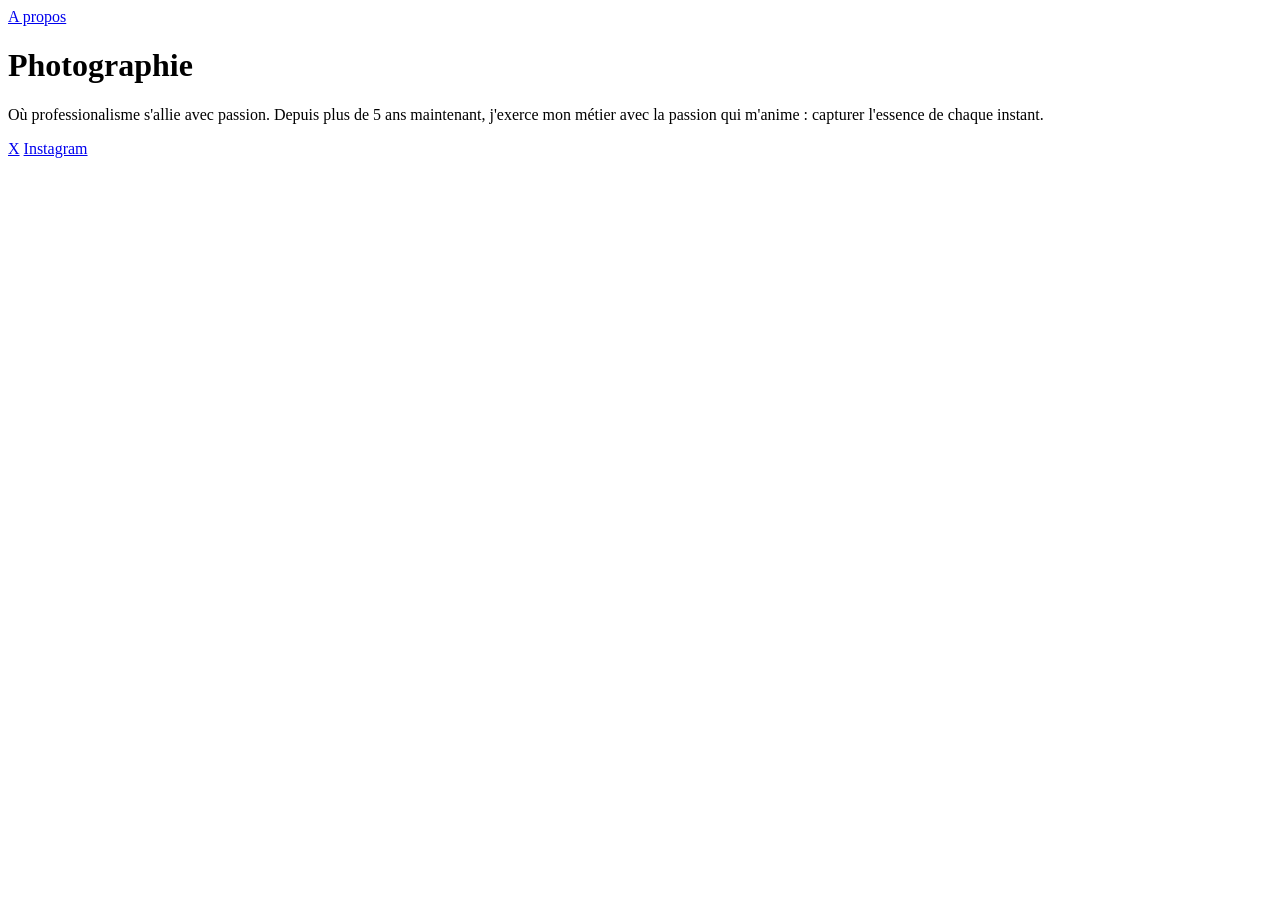
==== index.html @ 4798edad "index et demo" ====
<!doctype html>
<html lang="fr">
  <head>
    <meta charset="UTF-8" />
    <meta name="viewport" content="width=device-width, initial-scale=1.0" />
    <title>Accueil - Robbie Lens Photographie</title>
  </head>

  <body>
     <a href="demo/a-propos.html">A propos</a>
    <h1>Photographie</h1>
     
    
      <p>
      Où professionalisme s'allie avec passion. Depuis plus de 5 ans maintenant,
      j'exerce mon métier avec la passion qui m'anime : capturer l'essence de
      chaque instant.
    </p>
      <a href="https://x.com" target="_blank">X</a>
      <a href="https://instagram.com" target="_blank">Instagram</a>
  </body>
</html>
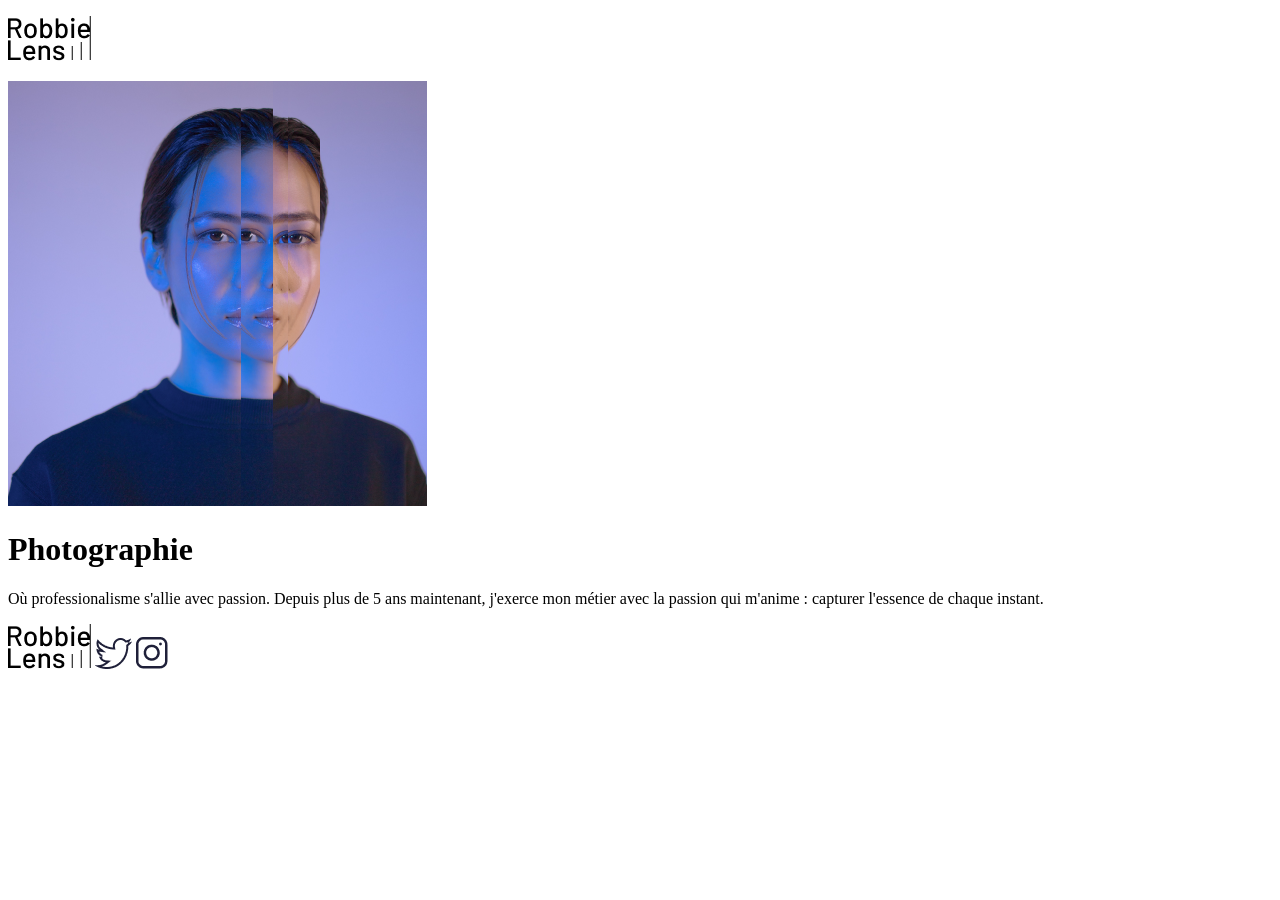
==== commit 9df2fc05: "index demo images" ====
--- a/index.html
+++ b/index.html
@@ -7,16 +7,32 @@
   </head>
 
   <body>
-     <a href="demo/a-propos.html">A propos</a>
+    <p>
+      <a href="demo/a-propos.html"
+        ><img src="images/logo.png" alt="À propos" title="À propos"
+      /></a>
+    </p>
+    <picture>
+      <img src="images/robbie-lens.png" alt="Robbie Lens" title="Robbie Lens" />
+    </picture>
+
     <h1>Photographie</h1>
-     
-    
-      <p>
+
+    <p>
       Où professionalisme s'allie avec passion. Depuis plus de 5 ans maintenant,
       j'exerce mon métier avec la passion qui m'anime : capturer l'essence de
       chaque instant.
     </p>
-      <a href="https://x.com" target="_blank">X</a>
-      <a href="https://instagram.com" target="_blank">Instagram</a>
+
+    <a href="demo/a-propos.html"
+      ><img src="images/logo.png" alt="À propos" title="À propos"
+    /></a>
+    <a href="https://x.com" target="_blank"
+      ><img src="images/twitter.png" alt="X" title="X"
+    /></a>
+    <a href="https://instagram.com" target="_blank"
+      ><img src="images/instagram.png" alt="Instagram" title="Instagram"
+    /></a>
+    <p></p>
   </body>
 </html>
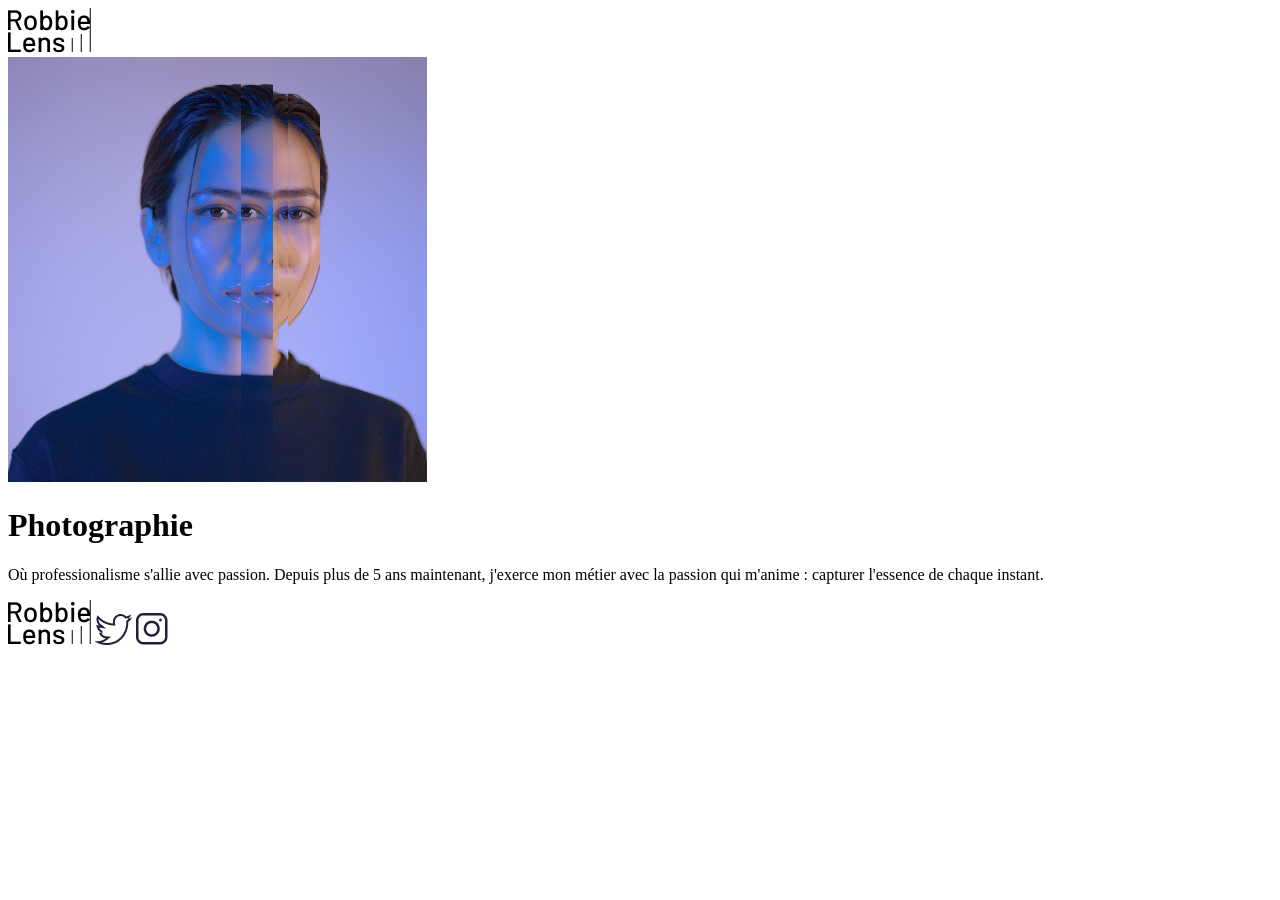
==== commit 8d15bf10: "index remise a jour des liens, color liens black, div logo accueil a propos haut et bas de page" ====
--- a/index.html
+++ b/index.html
@@ -3,17 +3,18 @@
   <head>
     <meta charset="UTF-8" />
     <meta name="viewport" content="width=device-width, initial-scale=1.0" />
+    <link rel="stylesheet" href="style.css">
     <title>Accueil - Robbie Lens Photographie</title>
   </head>
 
   <body>
-    <p>
-      <a href="demo/a-propos.html"
+    <div class="logo-lien-container">
+         <a href="demo/a-propos.html"
         ><img src="images/logo.png" alt="À propos" title="À propos"
       /></a>
-    </p>
+    </div>
     <picture>
-      <img src="images/robbie-lens.png" alt="Robbie Lens" title="Robbie Lens" />
+      <img src="images/robbie-lens.png" alt="Robbie Lens" title="Robbie Lens">
     </picture>
 
     <h1>Photographie</h1>
@@ -23,7 +24,7 @@
       j'exerce mon métier avec la passion qui m'anime : capturer l'essence de
       chaque instant.
     </p>
-
+    <div class="liens-container">
     <a href="demo/a-propos.html"
       ><img src="images/logo.png" alt="À propos" title="À propos"
     /></a>
@@ -33,6 +34,7 @@
     <a href="https://instagram.com" target="_blank"
       ><img src="images/instagram.png" alt="Instagram" title="Instagram"
     /></a>
-    <p></p>
+    </div>
+   
   </body>
 </html>
--- a/style.css
+++ b/style.css
@@ -0,0 +1,5 @@
+a {
+  color:oklch(0% 0 0);
+}
+
+
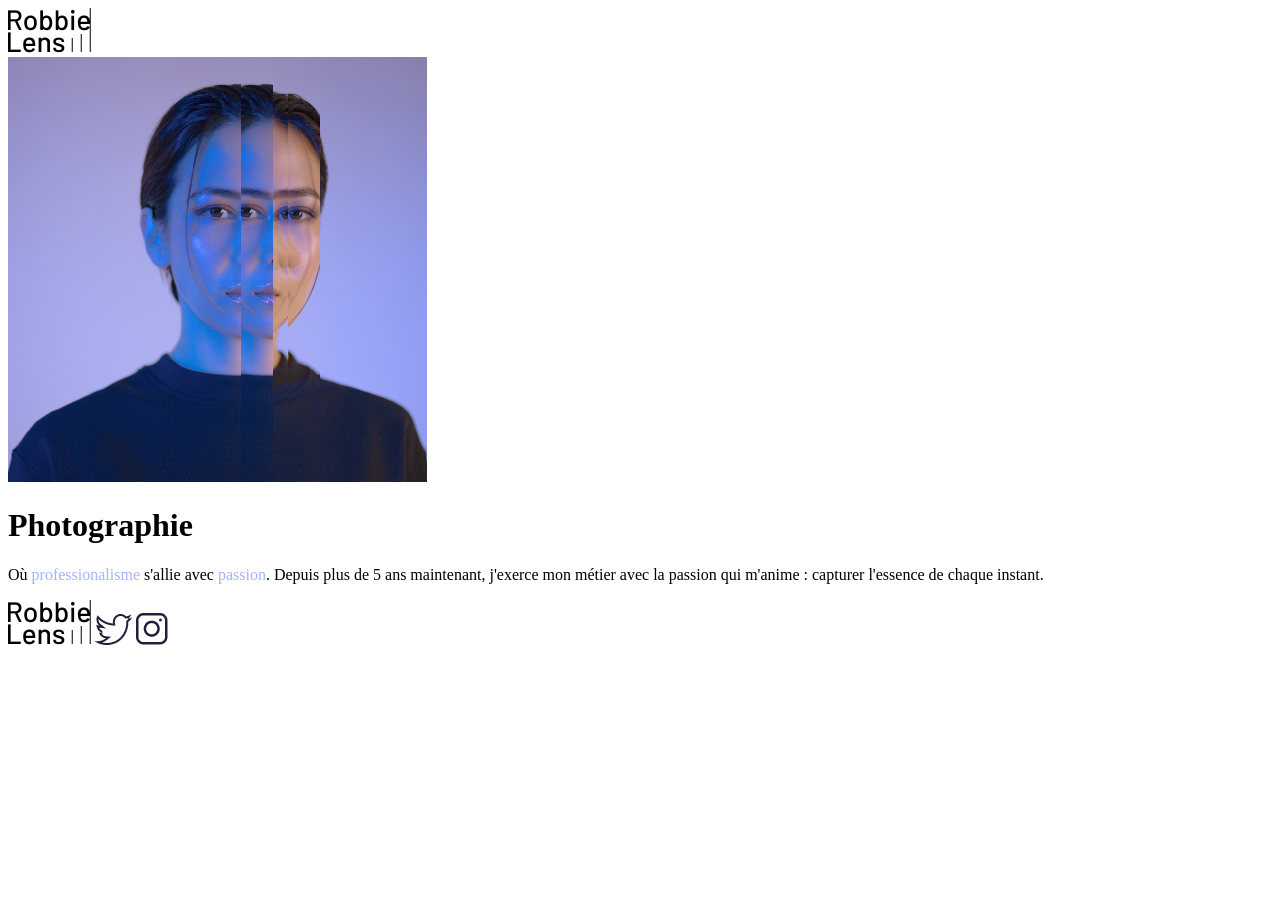
==== commit 18709ce5: "changement index et css" ====
--- a/index.html
+++ b/index.html
@@ -20,7 +20,7 @@
     <h1>Photographie</h1>
 
     <p>
-      Où professionalisme s'allie avec passion. Depuis plus de 5 ans maintenant,
+      Où <span class="highlight">professionalisme </span>s'allie avec <span class="highlight">passion</span>. Depuis plus de 5 ans maintenant,
       j'exerce mon métier avec la passion qui m'anime : capturer l'essence de
       chaque instant.
     </p>
--- a/style.css
+++ b/style.css
@@ -1,5 +1,7 @@
 a {
-  color:oklch(0% 0 0);
+  color:#000000;
 }
 
-
+.highlight {
+  color: #a5b4fc;
+}
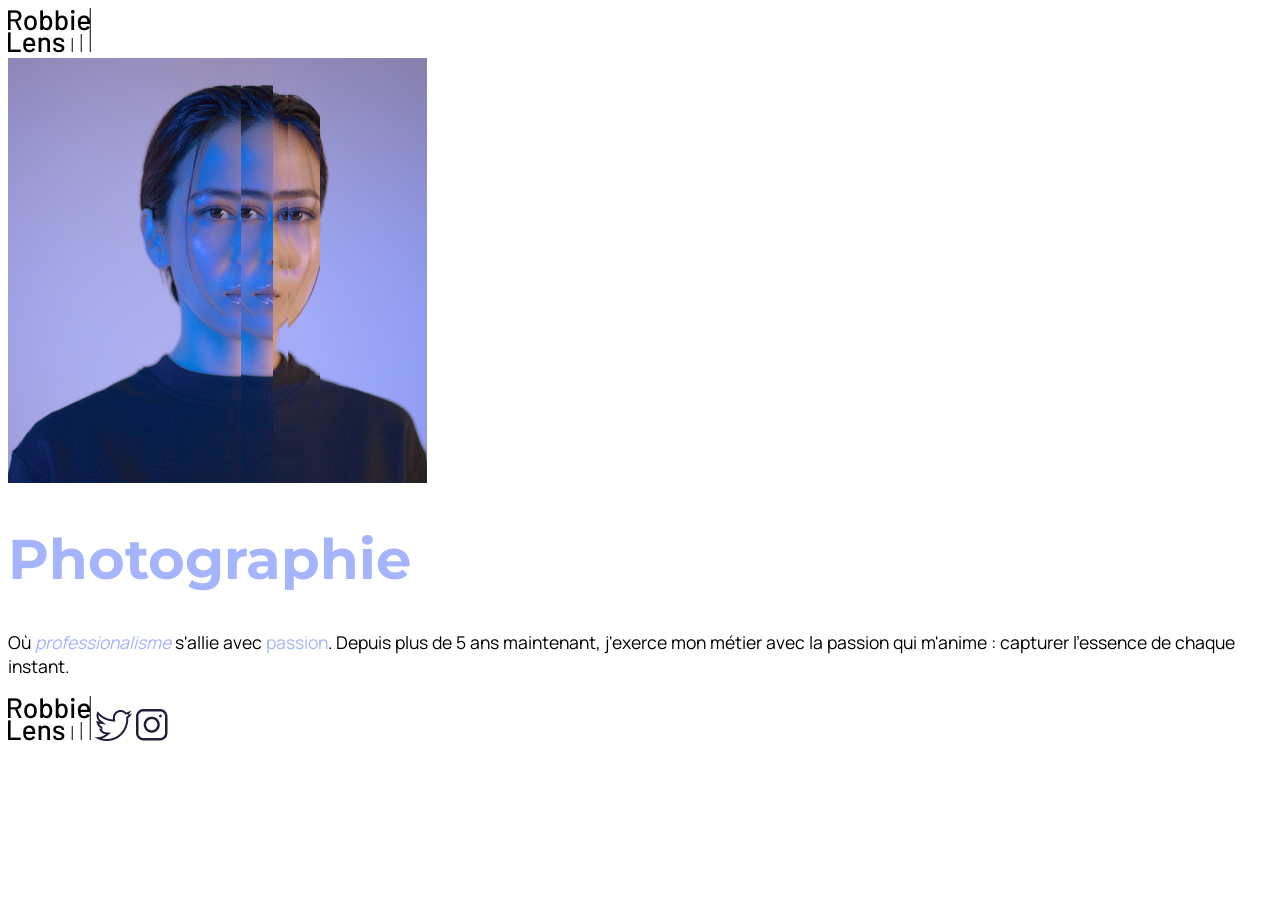
==== commit ce5a270e: "titre h1 p liste liens  font, size, couleur enlever souligne et a ajouter em a la place de span" ====
--- a/index.html
+++ b/index.html
@@ -3,6 +3,10 @@
   <head>
     <meta charset="UTF-8" />
     <meta name="viewport" content="width=device-width, initial-scale=1.0" />
+    <link rel="preconnect" href="https://fonts.googleapis.com">
+    <link rel="preconnect" href="https://fonts.gstatic.com" crossorigin>
+    <link href="https://fonts.googleapis.com/css2?family=Montserrat:ital,wght@0,100..900;1,100..900&display=swap" rel="stylesheet">
+    <link href="https://fonts.googleapis.com/css2?family=Manrope:wght@200..800&family=Montserrat:ital,wght@0,100..900;1,100..900&display=swap" rel="stylesheet">
     <link rel="stylesheet" href="style.css">
     <title>Accueil - Robbie Lens Photographie</title>
   </head>
@@ -20,7 +24,7 @@
     <h1>Photographie</h1>
 
     <p>
-      Où <span class="highlight">professionalisme </span>s'allie avec <span class="highlight">passion</span>. Depuis plus de 5 ans maintenant,
+      Où <em class="highlight">professionalisme </em>s'allie avec <span class="highlight">passion</span>. Depuis plus de 5 ans maintenant,
       j'exerce mon métier avec la passion qui m'anime : capturer l'essence de
       chaque instant.
     </p>
--- a/style.css
+++ b/style.css
@@ -1,5 +1,24 @@
+h1{
+  font-family: Montserrat;
+  font-size: 3.5em;
+  color: #a5b4fc;
+}
+
+p, ul, a {
+  font-family: Manrope;
+  }
+
+p {
+    font-size: 1.1em;
+  }
+
+
+
+
 a {
   color:#000000;
+  font-size: 1em;
+  text-decoration: none;
 }
 
 .highlight {
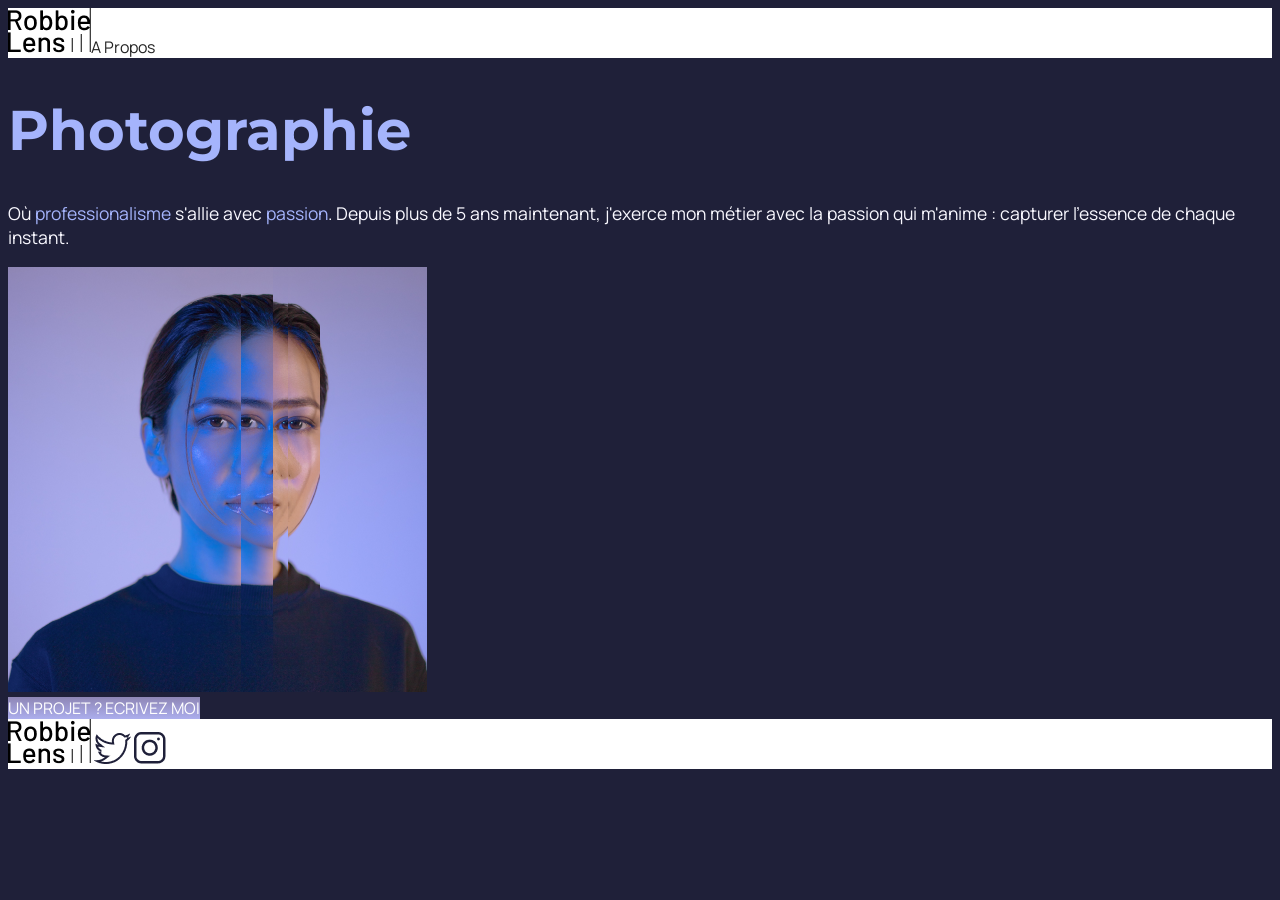
==== commit 9f426f25: "changements" ====
--- a/index.html
+++ b/index.html
@@ -1,44 +1,50 @@
-<!doctype html>
-<html lang="fr">
-  <head>
-    <meta charset="UTF-8" />
-    <meta name="viewport" content="width=device-width, initial-scale=1.0" />
-    <link rel="preconnect" href="https://fonts.googleapis.com">
-    <link rel="preconnect" href="https://fonts.gstatic.com" crossorigin>
-    <link href="https://fonts.googleapis.com/css2?family=Montserrat:ital,wght@0,100..900;1,100..900&display=swap" rel="stylesheet">
-    <link href="https://fonts.googleapis.com/css2?family=Manrope:wght@200..800&family=Montserrat:ital,wght@0,100..900;1,100..900&display=swap" rel="stylesheet">
-    <link rel="stylesheet" href="style.css">
-    <title>Accueil - Robbie Lens Photographie</title>
-  </head>
-
-  <body>
-    <div class="logo-lien-container">
-         <a href="demo/a-propos.html"
-        ><img src="images/logo.png" alt="À propos" title="À propos"
-      /></a>
-    </div>
-    <picture>
-      <img src="images/robbie-lens.png" alt="Robbie Lens" title="Robbie Lens">
-    </picture>
-
-    <h1>Photographie</h1>
-
-    <p>
-      Où <em class="highlight">professionalisme </em>s'allie avec <span class="highlight">passion</span>. Depuis plus de 5 ans maintenant,
-      j'exerce mon métier avec la passion qui m'anime : capturer l'essence de
-      chaque instant.
-    </p>
-    <div class="liens-container">
-    <a href="demo/a-propos.html"
-      ><img src="images/logo.png" alt="À propos" title="À propos"
-    /></a>
-    <a href="https://x.com" target="_blank"
-      ><img src="images/twitter.png" alt="X" title="X"
-    /></a>
-    <a href="https://instagram.com" target="_blank"
-      ><img src="images/instagram.png" alt="Instagram" title="Instagram"
-    /></a>
-    </div>
-   
-  </body>
-</html>
+<!doctype html>
+<html lang="fr">
+  <head>
+    <meta charset="UTF-8" />
+    <meta name="viewport" content="width=device-width, initial-scale=1.0" />
+    <link rel="preconnect" href="https://fonts.googleapis.com" />
+    <link rel="preconnect" href="https://fonts.gstatic.com" crossorigin />
+    <link
+      href="https://fonts.googleapis.com/css2?family=Montserrat:ital,wght@0,100..900;1,100..900&display=swap"
+      rel="stylesheet"
+    />
+    <link
+      href="https://fonts.googleapis.com/css2?family=Manrope:wght@200..800&family=Montserrat:ital,wght@0,100..900;1,100..900&display=swap"
+      rel="stylesheet"
+    />
+    <link rel="stylesheet" href="style.css" />
+    <title>Accueil - Robbie Lens Photographie</title>
+  </head>
+
+  <body>
+    <div class="entete">
+      <a href="demo/a-propos.html"
+        ><img src="/images/logo.png" alt="À propos" title="À propos" />A
+        Propos</a
+      >
+    </div>
+    <h1>Photographie</h1>
+    <p>
+      Où <em>professionalisme </em>s'allie avec <em>passion</em>. Depuis plus de
+      5 ans maintenant, j'exerce mon métier avec la passion qui m'anime :
+      capturer l'essence de chaque instant.
+    </p>
+    <img src="/images/robbie-lens.png" alt="Robbie Lens" title="Robbie Lens" />
+
+    <div>
+      <a href="#" class="contacte">UN PROJET ? ECRIVEZ MOI</a>
+    </div>
+    <div class="pied-de-page">
+      <a href="demo/a-propos.html"
+        ><img src="/images/logo.png" alt="À propos" title="À propos"
+      /></a>
+      <a href="https://x.com" target="_blank"
+        ><img src="/images/twitter.png" alt="X" title="X"
+      /></a>
+      <a href="https://instagram.com" target="_blank"
+        ><img src="/images/instagram.png" alt="Instagram" title="Instagram"
+      /></a>
+    </div>
+  </body>
+</html>
--- a/style.css
+++ b/style.css
@@ -1,26 +1,43 @@
-h1{
-  font-family: Montserrat;
-  font-size: 3.5em;
-  color: #a5b4fc;
-}
-
-p, ul, a {
-  font-family: Manrope;
-  }
-
-p {
-    font-size: 1.1em;
-  }
-
-
-
-
-a {
-  color:#000000;
-  font-size: 1em;
-  text-decoration: none;
-}
-
-.highlight {
-  color: #a5b4fc;
-}
+body {
+  font-family: 'Manrope', sans-serif;
+  font-size: 1.em;
+  background-color: #1f2039;
+}
+
+a {
+  color:#242424;
+  text-decoration: none;
+}
+
+em {
+  color: #a5b4fc;
+  font-style: normal;
+}
+
+
+h1 {
+  font-family: Montserrat, sans-serif;
+  font-size: 3.5em;
+  color: #a5b4fc;
+}
+
+h2 {
+  color: #f9f8ff;
+  
+}
+p, li {
+  font-size: 1.1em;
+  color: #f9f8ff;
+
+  }
+
+/*liens haut et bas de page*/
+.entete, .pied-de-page {
+  background-color: #ffffff;
+}
+
+/*Projet index et écrivez moi a propos*/
+.contacte {
+  background: linear-gradient(#8e86b5, #acaeed);
+  color: white;
+}
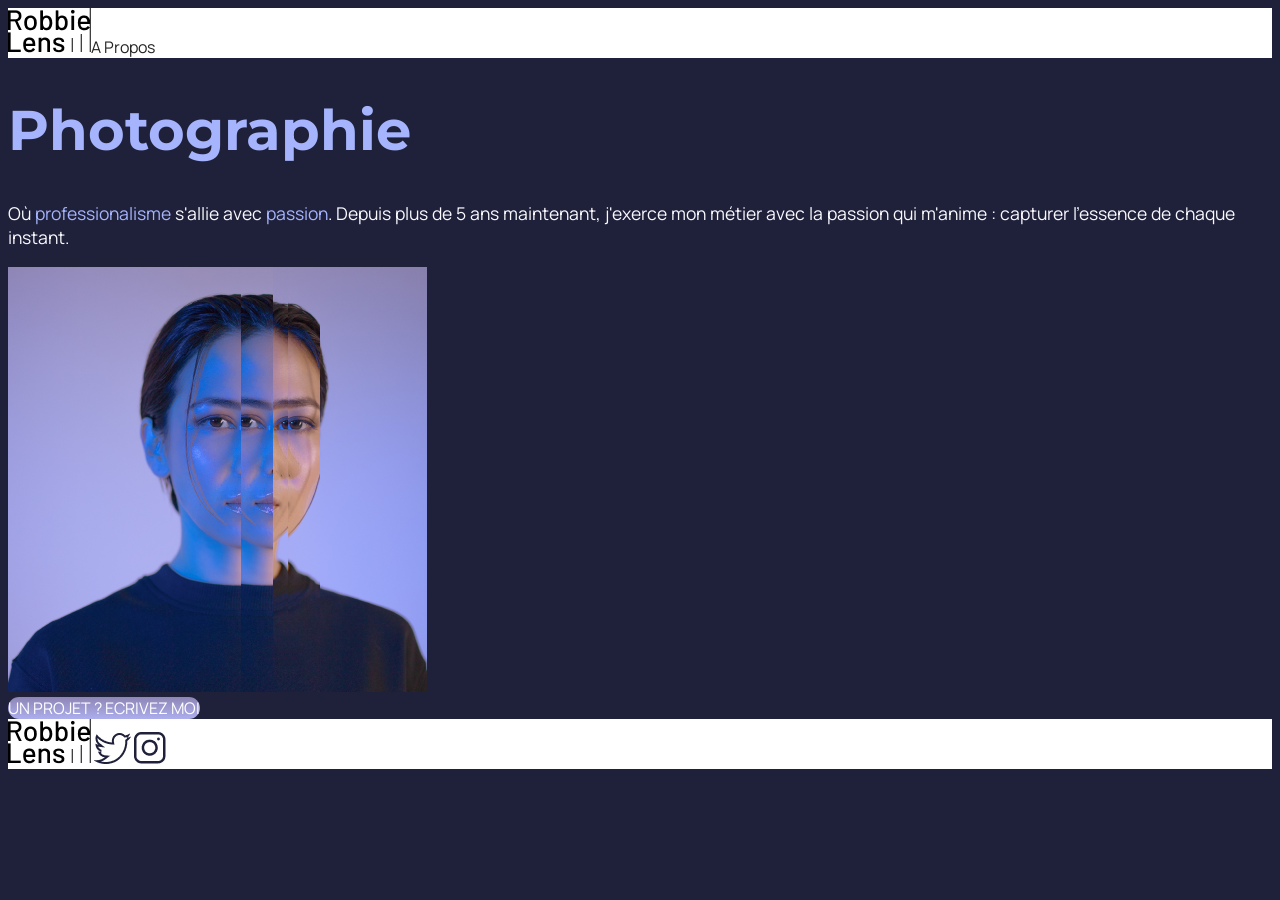
==== commit 36605714: "index style et gitignore" ====
--- a/index.html
+++ b/index.html
@@ -18,33 +18,53 @@
   </head>
 
   <body>
-    <div class="entete">
-      <a href="demo/a-propos.html"
-        ><img src="/images/logo.png" alt="À propos" title="À propos" />A
-        Propos</a
-      >
-    </div>
-    <h1>Photographie</h1>
-    <p>
-      Où <em>professionalisme </em>s'allie avec <em>passion</em>. Depuis plus de
-      5 ans maintenant, j'exerce mon métier avec la passion qui m'anime :
-      capturer l'essence de chaque instant.
-    </p>
-    <img src="/images/robbie-lens.png" alt="Robbie Lens" title="Robbie Lens" />
+    
+    <header>
+      <nav>
+      <div class="entete">
+        <a href="demo/a-propos.html" class="lien-icone"
+          ><img src="/images/logo.png" alt="À propos" title="À propos" />A
+          Propos</a
+        >
+      </div>
+    </nav>
+      
+    </header>
+    <main>
+      <h1>Photographie</h1>
+      <section>
+        <article>
+          <p>
+            Où <em>professionalisme </em>s'allie avec <em>passion</em>. Depuis
+            plus de 5 ans maintenant, j'exerce mon métier avec la passion qui
+            m'anime : capturer l'essence de chaque instant.
+          </p>
+          <img
+            src="/images/robbie-lens.png"
+            alt="Robbie Lens"
+            title="Robbie Lens"
+          />
+        </article>
+      </section>
+      <aside>
+        <div>
+          <a href="#" class="cta">UN PROJET ? ECRIVEZ MOI</a>
+        </div>
+      </aside>
+    </main>
 
-    <div>
-      <a href="#" class="contacte">UN PROJET ? ECRIVEZ MOI</a>
-    </div>
-    <div class="pied-de-page">
-      <a href="demo/a-propos.html"
-        ><img src="/images/logo.png" alt="À propos" title="À propos"
-      /></a>
-      <a href="https://x.com" target="_blank"
-        ><img src="/images/twitter.png" alt="X" title="X"
-      /></a>
-      <a href="https://instagram.com" target="_blank"
-        ><img src="/images/instagram.png" alt="Instagram" title="Instagram"
-      /></a>
-    </div>
+    <footer>
+      <div class="pied-de-page">
+        <a href="demo/a-propos.html"
+          ><img src="/images/logo.png" alt="À propos" title="À propos"
+        /></a>
+        <a href="https://x.com" target="_blank" class="lien-icone"
+          ><img src="/images/twitter.png" alt="X" title="X"
+        /></a>
+        <a href="https://instagram.com" target="_blank" class="lien-icone"
+          ><img src="/images/instagram.png" alt="Instagram" title="Instagram"
+        /></a>
+      </div>
+    </footer>
   </body>
 </html>
--- a/style.css
+++ b/style.css
@@ -8,6 +8,10 @@
   color:#242424;
   text-decoration: none;
 }
+a:hover {
+  text-decoration: underline;
+}
+
 
 em {
   color: #a5b4fc;
@@ -36,8 +40,23 @@
   background-color: #ffffff;
 }
 
+
+.lien-icone:hover {
+  opacity:0.5;
+}
+
 /*Projet index et écrivez moi a propos*/
-.contacte {
+.cta {
   background: linear-gradient(#8e86b5, #acaeed);
   color: white;
+  border-radius: 50px;
+}
+.cta:hover {
+  background: linear-gradient(#696484, #8788ba);
+  text-decoration: none;
+}
+
+.carre-contenu {
+  border-right: 1px solid #8e86b5;
+  border-bottom: 1px solid #8e86b5;
 }
